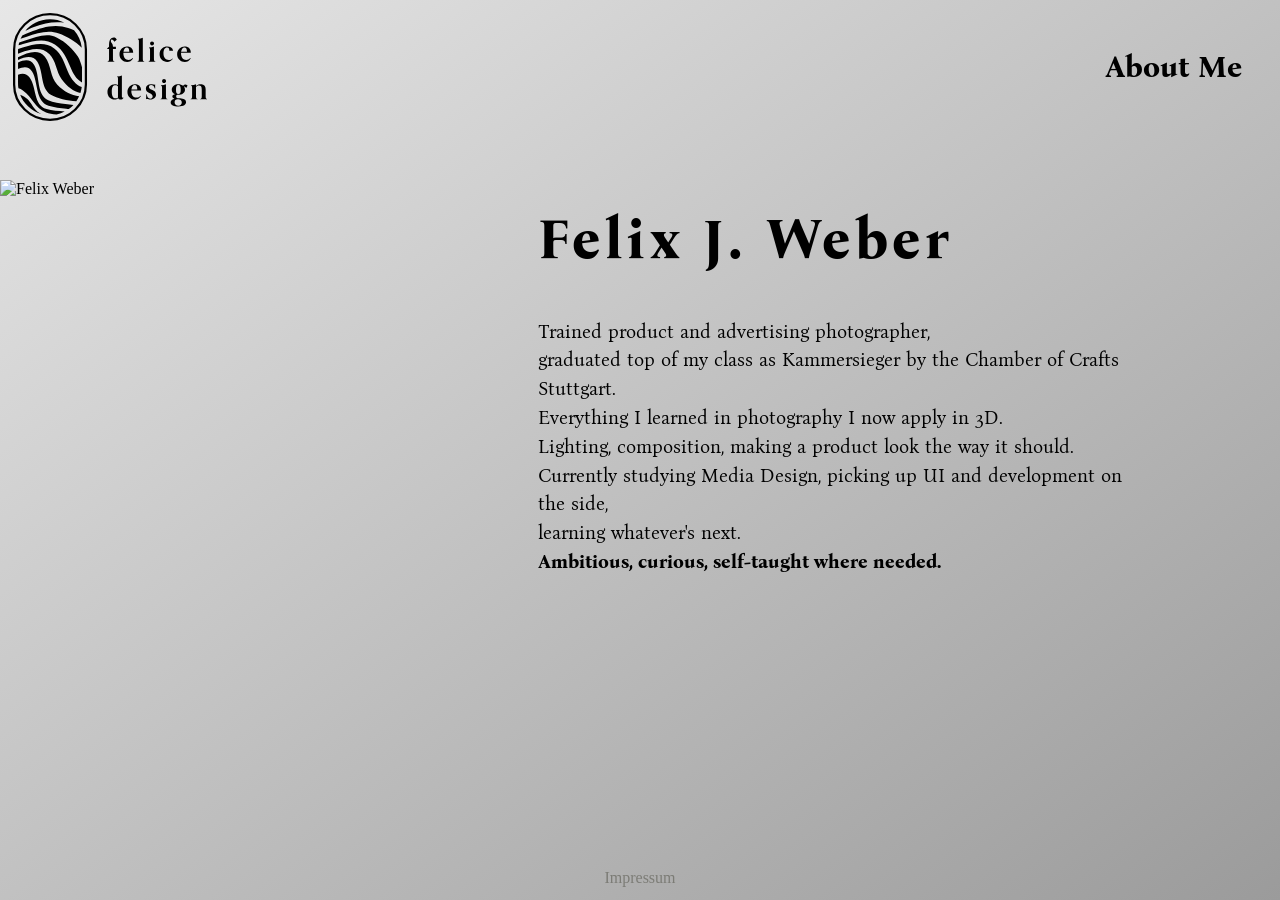
==== aboutme.html @ 3248f844 "about me" ====
<!doctype html>
<html lang="en">
    <head>
        <meta charset="UTF-8" />
        <meta name="viewport" content="width=device-width, initial-scale=1.0" />
        <title>About Me – FeliceDesignPortfolio</title>
        <link rel="stylesheet" href="style.css" />
        <link rel="stylesheet" href="aboutme.css" />
        <script src="script.js" defer></script>
        <link rel="preconnect" href="https://fonts.googleapis.com">
        <link rel="preconnect" href="https://fonts.gstatic.com" crossorigin>
        <link
            href="https://fonts.googleapis.com/css2?family=Bona+Nova:ital,wght@0,400;0,700;1,400&display=swap"
            rel="stylesheet">
        <link
            href="https://fonts.googleapis.com/css2?family=Roboto:ital,wght@0,100..900;1,100..900&display=swap"
            rel="stylesheet">
    </head>
    <body>
        <div class="all">
            <div class="topbar">
                <a href="index.html" class="logo"><img
                        src="felicedesignlogo.svg" alt="Logo" /></a>
                <a href="aboutme.html" class="aboutme">About Me</a>
            </div>
            <div class="content aboutme-content">
                <div class="aboutme-photo">
                    <img src="images/aboutme/felix_transparent.png"
                        alt="Felix Weber" />
                </div>
                <div class="aboutme-text">
                    <h1>Felix J. Weber</h1>
                    <p>Trained product and advertising photographer, <br>
                        graduated
                        top of my class as Kammersieger by the Chamber of Crafts
                        Stuttgart.<br>
                        Everything I learned in photography I now apply in
                        3D.<br>
                        Lighting, composition, making a product look the way
                        it
                        should.<br>
                        Currently studying Media Design, picking up UI and
                        development on the side, <br>learning whatever's
                        next.<br>
                        <b>Ambitious, curious, self-taught where needed.</b></p>
                </div>
            </div>
            <div class="bottombar">Impressum</div>
        </div>
    </body>
</html>
---- style.css ----
* {
  margin: 0;
  padding: 0;
}

:root {
  --wallColorLight: rgb(231, 231, 231);
  --wallColor2Light: rgb(155, 155, 155);
  --wallColorDark: rgb(49, 49, 49);
  --frameColorLight: rgb(51, 51, 51);
  --frameColorDark: rgb(80, 80, 80);
  --plaqueColorLight: rgb(63, 63, 63);
  --plaqueColorDark: rgb(68, 68, 68);
}

.body {
  padding: 0px;
  margin: 0px;
}
.all {
  padding: 0;
  margin: 0;
  height: 100vh;
  display: flex;
  flex-direction: column;
  overflow: hidden;
  position: relative;
  background: linear-gradient(
    to bottom right,
    var(--wallColorLight),
    var(--wallColor2Light)
  );
}

.topbar {
  height: 12vh;
  display: flex;
  flex-direction: row;
  flex-shrink: 0;
  padding: 1%;
  justify-content: space-between;
}

.logo {
  height: 100%;
  width: auto;
}
.logo img {
  width: 100%;
  height: 100%;
  object-fit: cover;
  filter: invert();
}

.aboutme {
  align-self: center;
  text-decoration: none;
  color: black;
  font-size: 30px;
  font-weight: bold;
  margin-right: 2vw;
  font-family: "Bona Nova", serif;
}

.content {
  flex-grow: 1;
  display: flex;
  overflow: hidden;
  padding-top: 5vh;
}

.scrollableList {
  overflow-x: auto;
  display: flex;
  flex-direction: row;
  height: 100%;
  width: 100%;
  flex-shrink: 0;
  gap: 0vw;
  /* Hide scrollbar but keep functionality */
  scrollbar-width: none; /* Firefox */
  -ms-overflow-style: none; /* IE/Edge */
  padding-left: 10vw;
  padding-right: 10vw;
}

.scrollableList::-webkit-scrollbar {
  display: none; /* Chrome/Safari/Opera */
}

.categorycontainer {
  flex-shrink: 0;
  flex-grow: 0;
  height: 100%;
  position: relative;
  overflow: visible;
  margin-right: 5vw;
}

.photographycontainer {
  width: 40vw;
} /* 50vw × 0.8 */
.threedcontainer {
  width: 32vw;
} /* 40vw × 0.8 */
.uicontainer {
  width: 32vw;
} /* 40vw × 0.8 */
.codingcontainer {
  width: 25.6vw;
} /* 32vw × 0.8 */

.photographycategory {
  position: absolute;
  top: 0vh;
  left: 0vw;
  width: 50vw;
  display: flex;
  flex-direction: column;
  gap: 5vh;
  transform: scale(0.8);
  transform-origin: top left;
}

.threedcategory {
  position: absolute;
  top: 10vh;
  left: 0vw;
  width: 40vw;
  display: flex;
  flex-direction: column;
  gap: 5vh;
  transform: scale(0.8);
  transform-origin: top left;
}

.uicategory {
  position: absolute;
  top: 0vh;
  left: 0vw;
  width: 25vw;
  display: flex;
  flex-direction: column;
  gap: 5vh;
  transform: scale(0.8);
  transform-origin: top left;
}

.codingcategory {
  position: absolute;
  top: 25vh;
  left: 0vw;
  width: 32vw;
  display: flex;
  flex-direction: column;
  gap: 5vh;
  transform: scale(0.8);
  transform-origin: top left;
}

.categorypicturecontainer {
  overflow: hidden;
  border: 15px solid var(--frameColorLight);
  box-sizing: border-box;
  background-color: var(--frameColorLight);
  box-shadow: 12px 25px 30px 1px rgba(0, 0, 0, 0.5);
}

.photographycategory .categorypicturecontainer {
  aspect-ratio: 3 / 2;
}

.threedcategory .categorypicturecontainer {
  aspect-ratio: 16 / 9;
}

.categorypicturecontainer img {
  width: 100%;
  height: 100%;
  object-fit: cover;
  display: block;
}

.categoryplaquecontainer {
  height: 8vh;
  width: 15vw;
  display: flex;
  flex-shrink: 0;
  background-color: var(--plaqueColorLight);
  justify-content: center;
  align-items: center;
  font-size: 2rem;
  color: rgb(187, 187, 187);
  box-shadow: 5px 5px 15px 1px rgba(0, 0, 0, 0.3);
}

.categorylink {
  display: contents;
  text-decoration: none;
  color: inherit;
}

.logo {
  display: block;
  height: 100%;
  width: auto;
  text-decoration: none;
}

.bottombar {
  height: 5vh;
  display: flex;
  flex-direction: row;
  flex-shrink: 0;
  align-items: center;
  justify-content: center;
  color: rgb(124, 124, 118);
}
---- aboutme.css ----
.aboutme-content {
  align-items: center;
  justify-content: flex-end;
  padding: 0 10vw;
  padding-top: 0 !important;
}

.aboutme-photo {
  position: absolute;
  bottom: 0;
  left: 0;
  z-index: 10;
  pointer-events: none;
}

.aboutme-photo img {
  display: block;
  height: 80vh;
  width: auto;
  object-fit: contain;
  object-position: bottom left;
}

.aboutme-text {
  font-family: "Bona Nova", serif;
  max-width: 48vw;
  padding: 8vh 0vw;
  color: rgb(0, 0, 0);
  position: relative;
  z-index: 1;
  align-self: flex-start;
}

.aboutme-text h1 {
  font-family: "Bona Nova", serif;
  font-size: 3.5rem;
  font-weight: 800;
  letter-spacing: 0.08em;
  margin-bottom: 2.5vh;
}

.aboutme-text p {
  margin-top: 5vh;
  font-family: "Bona Nova", sans-serif;
  font-size: 1.2rem;
  line-height: 1.5;
}
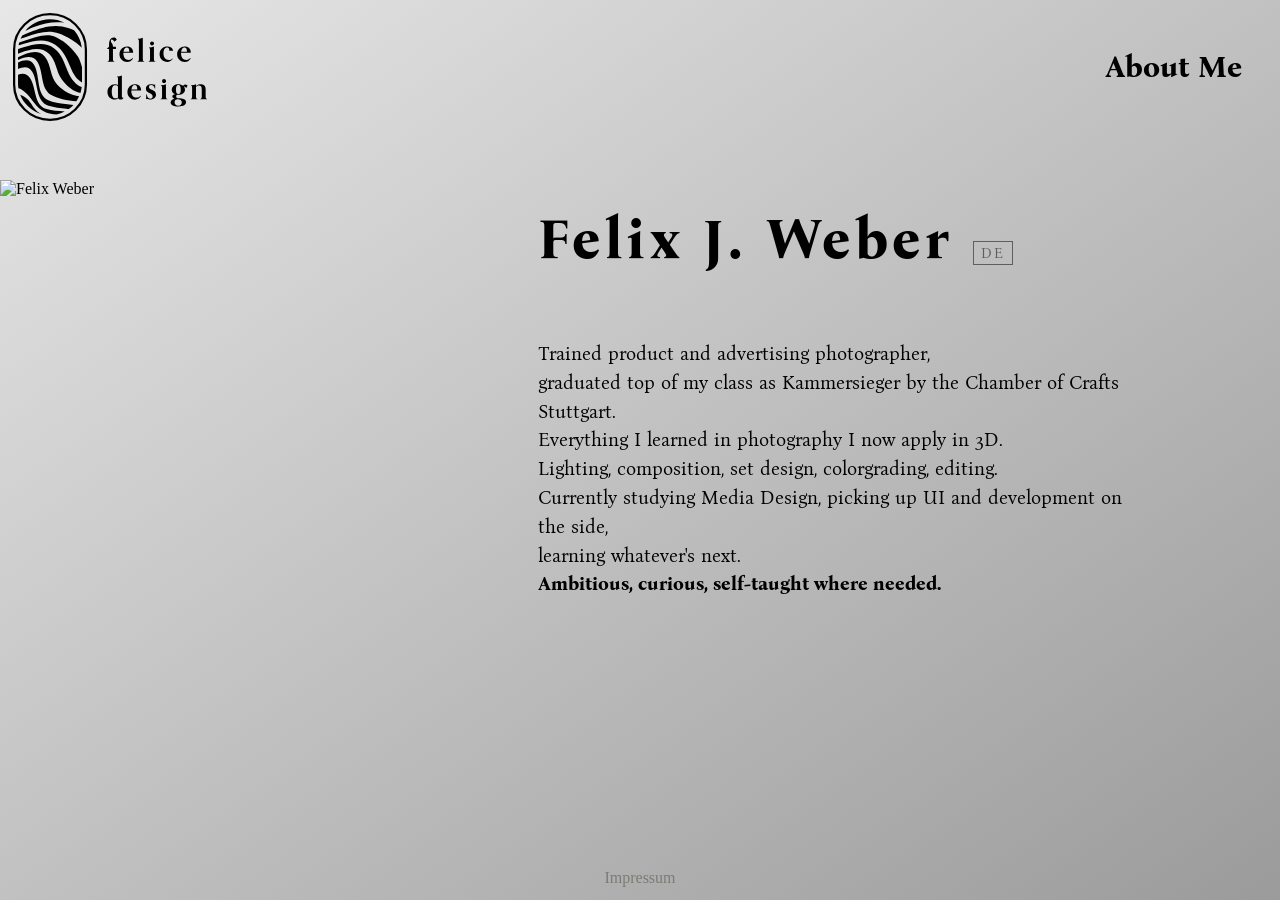
==== commit 093ff9a2: "beschreibungen und translate in about me" ====
--- a/aboutme.html
+++ b/aboutme.html
@@ -29,20 +29,34 @@
                         alt="Felix Weber" />
                 </div>
                 <div class="aboutme-text">
-                    <h1>Felix J. Weber</h1>
-                    <p>Trained product and advertising photographer, <br>
+                    <div class="aboutme-header">
+                        <h1>Felix J. Weber</h1>
+                        <button class="lang-toggle" id="langToggle">DE</button>
+                    </div>
+                    <p class="aboutme-lang" lang="en">Trained product and
+                        advertising photographer, <br>
                         graduated
                         top of my class as Kammersieger by the Chamber of Crafts
                         Stuttgart.<br>
                         Everything I learned in photography I now apply in
                         3D.<br>
-                        Lighting, composition, making a product look the way
-                        it
-                        should.<br>
+                        Lighting, composition, set design, colorgrading,
+                        editing.<br>
                         Currently studying Media Design, picking up UI and
                         development on the side, <br>learning whatever's
                         next.<br>
                         <b>Ambitious, curious, self-taught where needed.</b></p>
+                    <p class="aboutme-lang" lang="de" hidden>Ausgebildeter
+                        Produkt- und Werbefotograf, <br>
+                        Kammersieger der Handwerkskammer Stuttgart.<br>
+                        Alles, was ich in der Fotografie gelernt habe, wende
+                        ich jetzt in 3D an.<br>
+                        Licht, Komposition, Set-Design, Colorgrading,
+                        Editing.<br>
+                        Aktuell studiere ich Mediendesign und eigne mir nebenbei
+                        <br>UI und Entwicklung an,
+                        immer bereit für das Nächste.<br>
+                        <b>Ehrgeizig, neugierig, autodidaktisch.</b></p>
                 </div>
             </div>
             <div class="bottombar">Impressum</div>
--- a/style.css
+++ b/style.css
@@ -216,3 +216,82 @@
   justify-content: center;
   color: rgb(124, 124, 118);
 }
+
+.media-overlay {
+  position: fixed;
+  inset: 0;
+  background: rgba(0, 0, 0, 0.92);
+  display: none;
+  align-items: center;
+  justify-content: center;
+  z-index: 1000;
+  padding: 4vh 4vw;
+  box-sizing: border-box;
+}
+
+.media-overlay.open {
+  display: flex;
+}
+
+.media-overlay-inner {
+  display: flex;
+  flex-direction: column;
+  align-items: center;
+  justify-content: center;
+  gap: 2vh;
+  width: 100%;
+  height: 100%;
+}
+
+.media-overlay-media {
+  flex: 1 1 auto;
+  min-height: 0;
+  display: flex;
+  align-items: center;
+  justify-content: center;
+  max-width: 100%;
+}
+
+.media-overlay-media img,
+.media-overlay-media video {
+  max-width: 100%;
+  max-height: 100%;
+  width: auto;
+  height: auto;
+  object-fit: contain;
+  display: block;
+  box-shadow: 0 20px 60px rgba(0, 0, 0, 0.6);
+}
+
+.media-overlay-caption {
+  color: rgb(220, 220, 220);
+  font-size: 1.1rem;
+  text-align: center;
+  flex-shrink: 0;
+  max-width: 80vw;
+  white-space: nowrap;
+  overflow: hidden;
+  text-overflow: ellipsis;
+}
+
+.media-overlay-close {
+  position: absolute;
+  top: 2vh;
+  right: 2vw;
+  background: transparent;
+  border: none;
+  color: rgb(220, 220, 220);
+  font-size: 2.5rem;
+  line-height: 1;
+  cursor: pointer;
+  padding: 0.5rem 1rem;
+  z-index: 1;
+}
+
+.media-overlay-close:hover {
+  color: white;
+}
+
+body.media-overlay-open {
+  overflow: hidden;
+}
--- a/aboutme.css
+++ b/aboutme.css
@@ -23,12 +23,35 @@
 
 .aboutme-text {
   font-family: "Bona Nova", serif;
-  max-width: 48vw;
+  width: 48vw;
   padding: 8vh 0vw;
   color: rgb(0, 0, 0);
   position: relative;
   z-index: 1;
   align-self: flex-start;
+}
+
+.aboutme-header {
+  display: flex;
+  align-items: baseline;
+  gap: 1.2rem;
+}
+
+.lang-toggle {
+  font-family: "Bona Nova", serif;
+  font-size: 0.85rem;
+  letter-spacing: 0.12em;
+  background: none;
+  border: 1px solid currentColor;
+  color: inherit;
+  padding: 0.2em 0.55em;
+  cursor: pointer;
+  opacity: 0.5;
+  transition: opacity 0.2s;
+}
+
+.lang-toggle:hover {
+  opacity: 1;
 }
 
 .aboutme-text h1 {
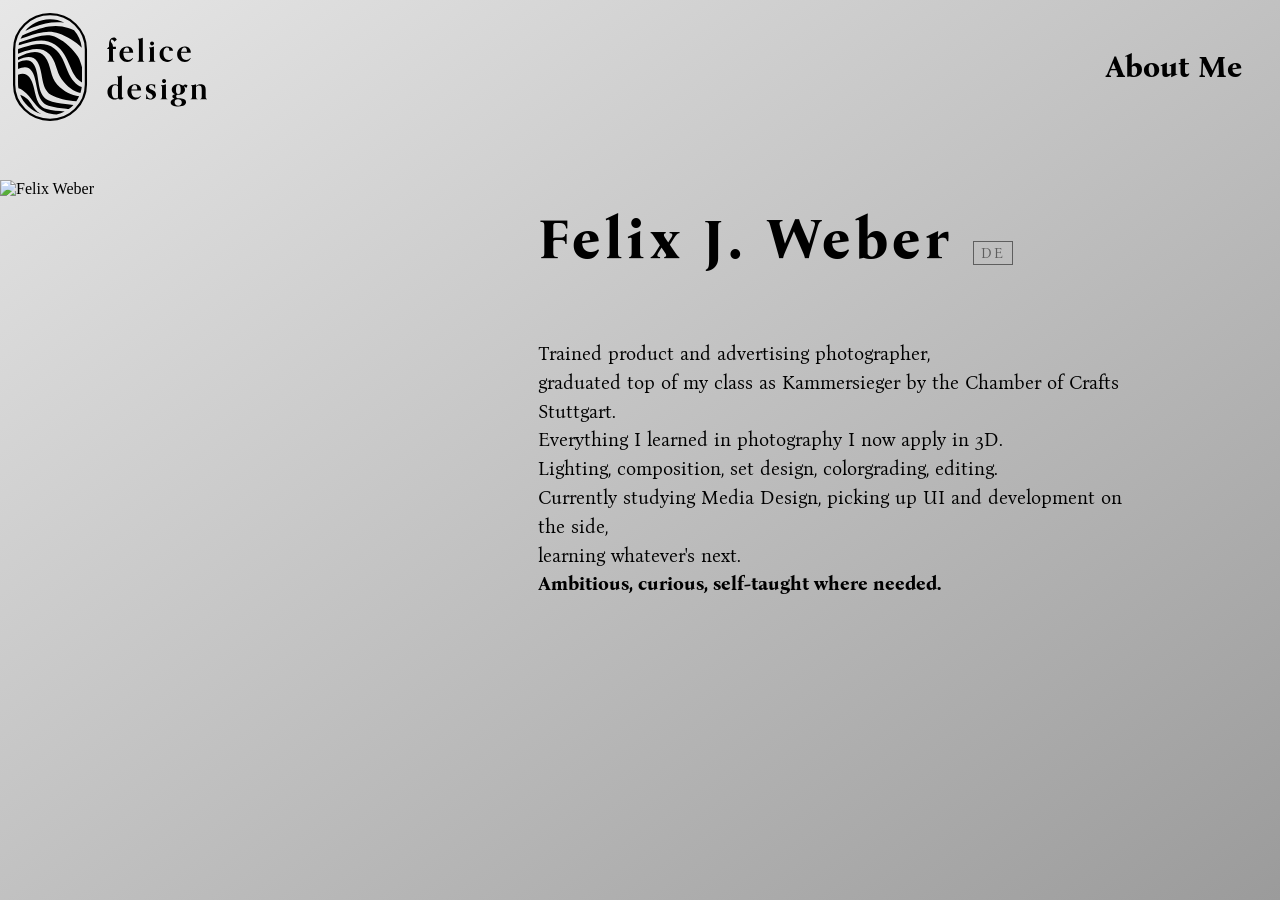
==== commit c8a054de: "removed impressum" ====
--- a/aboutme.html
+++ b/aboutme.html
@@ -1,65 +1,63 @@
 <!doctype html>
 <html lang="en">
-    <head>
-        <meta charset="UTF-8" />
-        <meta name="viewport" content="width=device-width, initial-scale=1.0" />
-        <title>About Me – FeliceDesignPortfolio</title>
-        <link rel="stylesheet" href="style.css" />
-        <link rel="stylesheet" href="aboutme.css" />
-        <script src="script.js" defer></script>
-        <link rel="preconnect" href="https://fonts.googleapis.com">
-        <link rel="preconnect" href="https://fonts.gstatic.com" crossorigin>
-        <link
-            href="https://fonts.googleapis.com/css2?family=Bona+Nova:ital,wght@0,400;0,700;1,400&display=swap"
-            rel="stylesheet">
-        <link
-            href="https://fonts.googleapis.com/css2?family=Roboto:ital,wght@0,100..900;1,100..900&display=swap"
-            rel="stylesheet">
-    </head>
-    <body>
-        <div class="all">
-            <div class="topbar">
-                <a href="index.html" class="logo"><img
-                        src="felicedesignlogo.svg" alt="Logo" /></a>
-                <a href="aboutme.html" class="aboutme">About Me</a>
-            </div>
-            <div class="content aboutme-content">
-                <div class="aboutme-photo">
-                    <img src="images/aboutme/felix_transparent.png"
-                        alt="Felix Weber" />
-                </div>
-                <div class="aboutme-text">
-                    <div class="aboutme-header">
-                        <h1>Felix J. Weber</h1>
-                        <button class="lang-toggle" id="langToggle">DE</button>
-                    </div>
-                    <p class="aboutme-lang" lang="en">Trained product and
-                        advertising photographer, <br>
-                        graduated
-                        top of my class as Kammersieger by the Chamber of Crafts
-                        Stuttgart.<br>
-                        Everything I learned in photography I now apply in
-                        3D.<br>
-                        Lighting, composition, set design, colorgrading,
-                        editing.<br>
-                        Currently studying Media Design, picking up UI and
-                        development on the side, <br>learning whatever's
-                        next.<br>
-                        <b>Ambitious, curious, self-taught where needed.</b></p>
-                    <p class="aboutme-lang" lang="de" hidden>Ausgebildeter
-                        Produkt- und Werbefotograf, <br>
-                        Kammersieger der Handwerkskammer Stuttgart.<br>
-                        Alles, was ich in der Fotografie gelernt habe, wende
-                        ich jetzt in 3D an.<br>
-                        Licht, Komposition, Set-Design, Colorgrading,
-                        Editing.<br>
-                        Aktuell studiere ich Mediendesign und eigne mir nebenbei
-                        <br>UI und Entwicklung an,
-                        immer bereit für das Nächste.<br>
-                        <b>Ehrgeizig, neugierig, autodidaktisch.</b></p>
-                </div>
-            </div>
-            <div class="bottombar">Impressum</div>
+  <head>
+    <meta charset="UTF-8" />
+    <meta name="viewport" content="width=device-width, initial-scale=1.0" />
+    <title>About Me – FeliceDesignPortfolio</title>
+    <link rel="stylesheet" href="style.css" />
+    <link rel="stylesheet" href="aboutme.css" />
+    <script src="script.js" defer></script>
+    <link rel="preconnect" href="https://fonts.googleapis.com" />
+    <link rel="preconnect" href="https://fonts.gstatic.com" crossorigin />
+    <link
+      href="https://fonts.googleapis.com/css2?family=Bona+Nova:ital,wght@0,400;0,700;1,400&display=swap"
+      rel="stylesheet"
+    />
+    <link
+      href="https://fonts.googleapis.com/css2?family=Roboto:ital,wght@0,100..900;1,100..900&display=swap"
+      rel="stylesheet"
+    />
+  </head>
+  <body>
+    <div class="all">
+      <div class="topbar">
+        <a href="index.html" class="logo"
+          ><img src="felicedesignlogo.svg" alt="Logo"
+        /></a>
+        <a href="aboutme.html" class="aboutme">About Me</a>
+      </div>
+      <div class="content aboutme-content">
+        <div class="aboutme-photo">
+          <img src="images/aboutme/felix_transparent_2.png" alt="Felix Weber" />
         </div>
-    </body>
+        <div class="aboutme-text">
+          <div class="aboutme-header">
+            <h1>Felix J. Weber</h1>
+            <button class="lang-toggle" id="langToggle">DE</button>
+          </div>
+          <p class="aboutme-lang" lang="en">
+            Trained product and advertising photographer, <br />
+            graduated top of my class as Kammersieger by the Chamber of Crafts
+            Stuttgart.<br />
+            Everything I learned in photography I now apply in 3D.<br />
+            Lighting, composition, set design, colorgrading, editing.<br />
+            Currently studying Media Design, picking up UI and development on
+            the side, <br />learning whatever's next.<br />
+            <b>Ambitious, curious, self-taught where needed.</b>
+          </p>
+          <p class="aboutme-lang" lang="de" hidden>
+            Ausgebildeter Produkt- und Werbefotograf, <br />
+            Kammersieger der Handwerkskammer Stuttgart.<br />
+            Alles, was ich in der Fotografie gelernt habe, wende ich jetzt in 3D
+            an.<br />
+            Licht, Komposition, Set-Design, Colorgrading, Editing.<br />
+            Aktuell studiere ich Mediendesign und eigne mir nebenbei
+            <br />UI und Entwicklung an, immer bereit für das Nächste.<br />
+            <b>Ehrgeizig, neugierig, autodidaktisch.</b>
+          </p>
+        </div>
+      </div>
+      <div class="bottombar"></div>
+    </div>
+  </body>
 </html>
